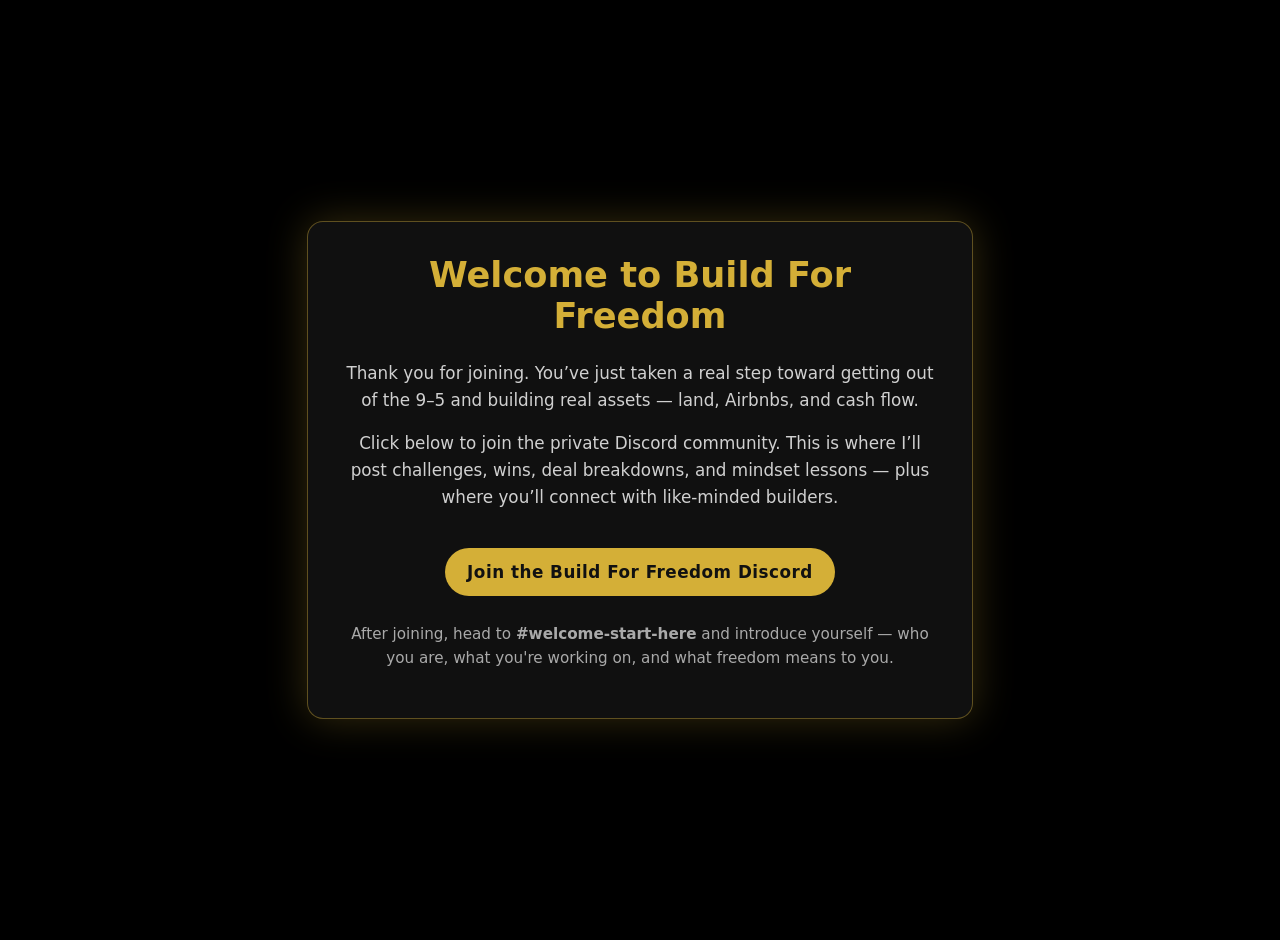
==== thankyou.html @ aef21ccc "Create thankyou.html" ====
<!DOCTYPE html>
<html lang="en">
<head>
  <meta charset="utf-8"/>
  <title>Thank You — Build For Freedom</title>
  <meta name="viewport" content="width=device-width, initial-scale=1"/>
  <style>
    body{
      margin:0;
      font-family:system-ui, -apple-system, BlinkMacSystemFont, "Segoe UI", sans-serif;
      background:#000;
      color:#f6f6f6;
      display:flex;
      align-items:center;
      justify-content:center;
      min-height:100vh;
      padding:20px;
    }
    .card{
      max-width:600px;
      width:100%;
      padding:32px;
      border-radius:16px;
      background:#101010;
      border:1px solid rgba(212,175,55,.4);
      text-align:center;
      box-shadow:0 0 40px rgba(212,175,55,.25);
    }
    h1{
      margin-top:0;
      font-size:2.2rem;
      color:#D4AF37;
      font-weight:800;
    }
    p{
      color:#d0d0d0;
      line-height:1.6;
      font-size:1.05rem;
    }
    a.btn{
      display:inline-block;
      margin-top:20px;
      padding:14px 22px;
      border-radius:999px;
      background:#D4AF37;
      color:#111;
      text-decoration:none;
      font-weight:800;
      font-size:1.05rem;
      letter-spacing:.5px;
      transition:.2s ease;
    }
    a.btn:hover{
      transform:translateY(-2px);
      box-shadow:0 0 20px rgba(212,175,55,.5);
    }
  </style>
</head>
<body>

  <div class="card">
    <h1>Welcome to Build For Freedom</h1>

    <p>
      Thank you for joining. You’ve just taken a real step toward getting out
      of the 9–5 and building real assets — land, Airbnbs, and cash flow.
    </p>

    <p>
      Click below to join the private Discord community. This is where I’ll post
      challenges, wins, deal breakdowns, and mindset lessons — plus where you’ll
      connect with like-minded builders.
    </p>

    <!-- 🔗 REPLACE THIS LINK WITH YOUR DISCORD INVITE LINK -->
    <a class="btn" href=https://discord.gg/mgqnsjbdQH target="_blank" rel="noopener">
      Join the Build For Freedom Discord
    </a>

    <p style="margin-top:26px;font-size:.95rem;opacity:.8">
      After joining, head to <b>#welcome-start-here</b> and introduce yourself —
      who you are, what you're working on, and what freedom means to you.
    </p>
  </div>

</body>
</html>
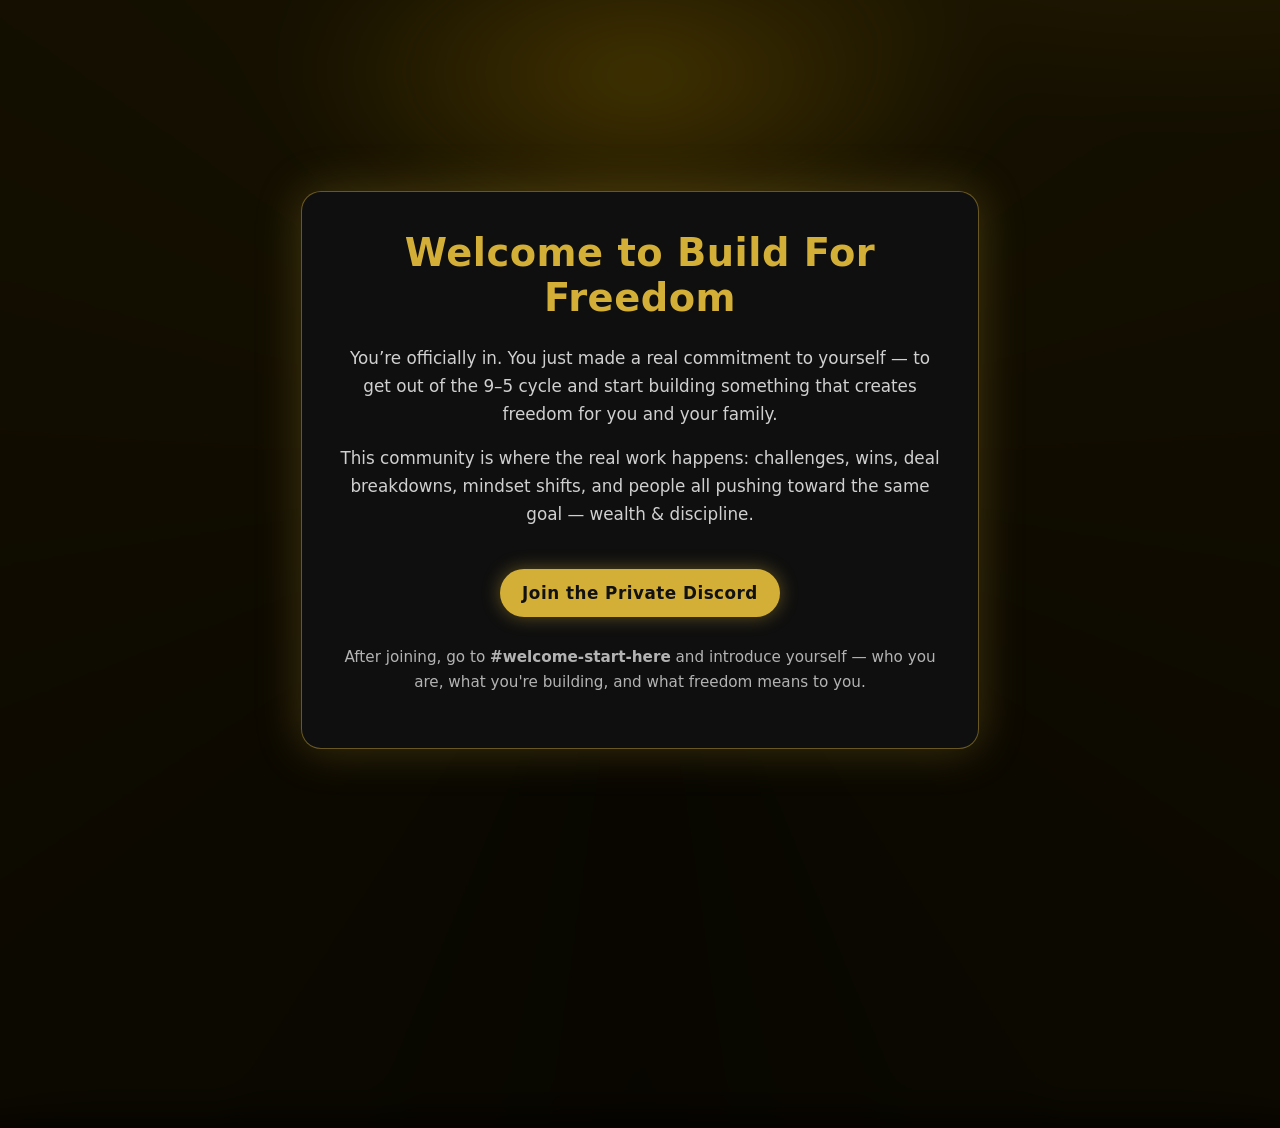
==== commit cec24baf: "Update thankyou.html" ====
--- a/thankyou.html
+++ b/thankyou.html
@@ -4,57 +4,101 @@
   <meta charset="utf-8"/>
   <title>Thank You — Build For Freedom</title>
   <meta name="viewport" content="width=device-width, initial-scale=1"/>
+
   <style>
+    :root {
+      --gold: #D4AF37;
+      --bg: #000;
+      --card: #0f0f0f;
+      --text: #f6f6f6;
+    }
+
     body{
       margin:0;
-      font-family:system-ui, -apple-system, BlinkMacSystemFont, "Segoe UI", sans-serif;
-      background:#000;
-      color:#f6f6f6;
+      background:var(--bg);
+      color:var(--text);
+      font-family:Inter, system-ui, -apple-system, BlinkMacSystemFont, "Segoe UI", sans-serif;
       display:flex;
       align-items:center;
       justify-content:center;
       min-height:100vh;
       padding:20px;
+      position:relative;
+      overflow:hidden;
     }
+
+    /* GOLD BACKGROUND ANIMATION (matches your hero section) */
+    body::before{
+      content:"";
+      position:absolute;
+      inset:-20% -10%;
+      background:
+        radial-gradient(600px 300px at 50% 20%, rgba(212,175,55,.22), transparent 60%),
+        radial-gradient(800px 400px at 10% -10%, rgba(212,175,55,.12), transparent 70%),
+        radial-gradient(900px 450px at 90% 0%, rgba(212,175,55,.12), transparent 70%),
+        conic-gradient(from 0deg at 50% 50%, rgba(212,175,55,.12), rgba(212,175,55,.04), rgba(212,175,55,.12));
+      filter: blur(24px) saturate(140%);
+      animation: goldFlow 14s linear infinite;
+      opacity:.9;
+      pointer-events:none;
+    }
+
+    @keyframes goldFlow {
+      0% { transform:rotate(0deg) scale(1); opacity:.85; }
+      50% { transform:rotate(180deg) scale(1.08); opacity:.95; }
+      100% { transform:rotate(360deg) scale(1); opacity:.85; }
+    }
+
     .card{
       max-width:600px;
       width:100%;
-      padding:32px;
-      border-radius:16px;
-      background:#101010;
-      border:1px solid rgba(212,175,55,.4);
+      padding:38px;
+      border-radius:20px;
+      background:var(--card);
+      border:1px solid rgba(212,175,55,.45);
       text-align:center;
-      box-shadow:0 0 40px rgba(212,175,55,.25);
+      position:relative;
+      z-index:2;
+      box-shadow:0 0 45px rgba(212,175,55,.25);
     }
+
     h1{
       margin-top:0;
-      font-size:2.2rem;
-      color:#D4AF37;
-      font-weight:800;
+      font-size:2.4rem;
+      color:var(--gold);
+      font-weight:900;
+      letter-spacing:.5px;
     }
+
     p{
       color:#d0d0d0;
-      line-height:1.6;
+      line-height:1.65;
       font-size:1.05rem;
+      margin-top:14px;
     }
+
     a.btn{
       display:inline-block;
-      margin-top:20px;
+      margin-top:24px;
       padding:14px 22px;
       border-radius:999px;
-      background:#D4AF37;
+      background:var(--gold);
       color:#111;
       text-decoration:none;
-      font-weight:800;
+      font-weight:900;
       font-size:1.05rem;
       letter-spacing:.5px;
       transition:.2s ease;
+      box-shadow:0 0 18px rgba(212,175,55,.4);
     }
+
     a.btn:hover{
       transform:translateY(-2px);
-      box-shadow:0 0 20px rgba(212,175,55,.5);
+      box-shadow:0 0 26px rgba(212,175,55,.55);
+      background:#e8c556;
     }
   </style>
+
 </head>
 <body>
 
@@ -62,24 +106,24 @@
     <h1>Welcome to Build For Freedom</h1>
 
     <p>
-      Thank you for joining. You’ve just taken a real step toward getting out
-      of the 9–5 and building real assets — land, Airbnbs, and cash flow.
+      You’re officially in. You just made a real commitment to yourself — to get out
+      of the 9–5 cycle and start building something that creates freedom for you
+      and your family.
     </p>
 
     <p>
-      Click below to join the private Discord community. This is where I’ll post
-      challenges, wins, deal breakdowns, and mindset lessons — plus where you’ll
-      connect with like-minded builders.
+      This community is where the real work happens: challenges, wins, deal breakdowns,
+      mindset shifts, and people all pushing toward the same goal — wealth & discipline.
     </p>
 
-    <!-- 🔗 REPLACE THIS LINK WITH YOUR DISCORD INVITE LINK -->
-    <a class="btn" href=https://discord.gg/mgqnsjbdQH target="_blank" rel="noopener">
-      Join the Build For Freedom Discord
+    <!-- 🔗 YOUR DISCORD INVITE -->
+    <a class="btn" href="https://discord.gg/mgqnsjbdQH" target="_blank" rel="noopener">
+      Join the Private Discord
     </a>
 
-    <p style="margin-top:26px;font-size:.95rem;opacity:.8">
-      After joining, head to <b>#welcome-start-here</b> and introduce yourself —
-      who you are, what you're working on, and what freedom means to you.
+    <p style="margin-top:28px;font-size:.95rem;opacity:.85">
+      After joining, go to <b>#welcome-start-here</b> and introduce yourself — who you are,
+      what you're building, and what freedom means to you.
     </p>
   </div>
 
